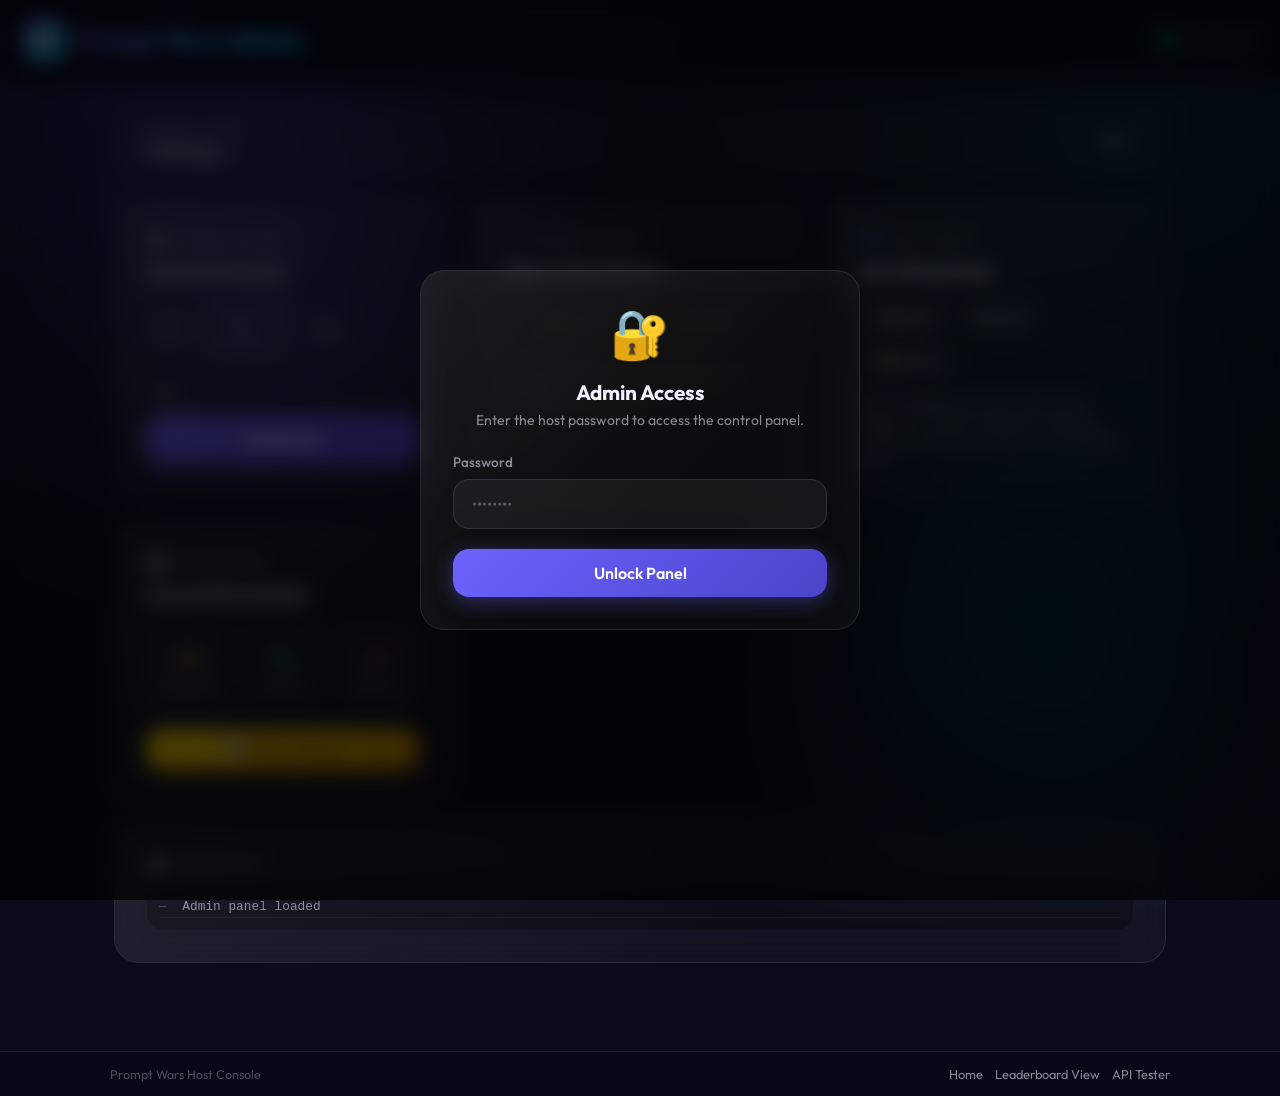
==== admin.html @ 33228e89 "Merge pull request #1 from satyam01rajput/aditya align frontend and Apps Script API for end-to-end e" ====
<!DOCTYPE html>
<html lang="en">

<head>
  <meta charset="UTF-8" />
  <meta name="viewport" content="width=device-width, initial-scale=1.0" />
  <title>Prompt Wars — Admin Panel</title>
  <meta name="description" content="Host control panel for Prompt Wars event management." />
  <link rel="stylesheet" href="assets/css/style.css" />
  <style>
    .admin-grid {
      display: grid;
      gap: 20px;
      grid-template-columns: 1fr;
    }

    @media (min-width: 768px) {
      .admin-grid {
        grid-template-columns: 1fr 1fr;
      }
    }

    @media (min-width: 1100px) {
      .admin-grid {
        grid-template-columns: repeat(3, 1fr);
      }
    }

    .control-card {
      height: 100%;
    }

    .ctrl-label {
      font-size: 0.75rem;
      font-weight: 600;
      text-transform: uppercase;
      letter-spacing: 0.1em;
      color: var(--text-muted);
      margin-bottom: 10px;
      display: flex;
      align-items: center;
      gap: 6px;
    }

    .ctrl-label .ctrl-icon {
      font-size: 1rem;
    }

    .ctrl-title {
      font-size: 1.1rem;
      font-weight: 700;
      margin-bottom: 16px;
    }

    /* Round Number Spinner */
    .round-spinner {
      display: flex;
      align-items: center;
      gap: 12px;
    }

    .round-spinner input {
      text-align: center;
      font-size: 1.8rem;
      font-weight: 800;
      max-width: 90px;
      color: var(--primary);
    }

    .round-spin-btn {
      width: 44px;
      height: 44px;
      border-radius: 50%;
      border: 1px solid var(--border);
      background: var(--surface);
      color: var(--text);
      font-size: 1.3rem;
      cursor: pointer;
      display: flex;
      align-items: center;
      justify-content: center;
      transition: all var(--transition);
    }

    .round-spin-btn:hover {
      background: var(--primary);
      border-color: var(--primary);
      box-shadow: 0 0 20px var(--primary-glow);
      transform: scale(1.1);
    }

    /* Status live indicator */
    .live-status-row {
      display: flex;
      align-items: center;
      justify-content: space-between;
      padding: 14px 18px;
      background: var(--surface);
      border-radius: var(--radius);
      border: 1px solid var(--border);
      margin-bottom: 20px;
    }

    /* Stat cards */
    .stat-row {
      display: grid;
      grid-template-columns: repeat(3, 1fr);
      gap: 10px;
    }

    .stat-box {
      padding: 14px;
      border-radius: var(--radius);
      background: var(--surface);
      border: 1px solid var(--border);
      text-align: center;
    }

    .stat-num {
      font-size: 1.8rem;
      font-weight: 800;
      display: block;
    }

    .stat-lbl {
      font-size: 0.75rem;
      color: var(--text-muted);
      margin-top: 2px;
    }

    .stat-pending {
      color: var(--warning);
    }

    .stat-scored {
      color: var(--success);
    }

    .stat-error {
      color: var(--danger);
    }

    /* Mode pills */
    .mode-pills {
      display: flex;
      gap: 8px;
      flex-wrap: wrap;
    }

    .mode-pill {
      padding: 8px 16px;
      border-radius: 100px;
      border: 1px solid var(--border);
      background: var(--surface);
      color: var(--text-muted);
      cursor: pointer;
      font-size: 0.85rem;
      font-weight: 600;
      font-family: var(--font);
      transition: all var(--transition);
    }

    .mode-pill:hover {
      border-color: var(--primary);
      color: var(--primary);
    }

    .mode-pill.active-majority {
      border-color: var(--accent);
      color: var(--accent);
      background: rgba(0, 212, 255, 0.1);
    }

    .mode-pill.active-minority {
      border-color: var(--warning);
      color: var(--warning);
      background: rgba(255, 214, 0, 0.1);
    }

    .mode-pill.active-secret {
      border-color: var(--danger);
      color: var(--danger);
      background: rgba(255, 64, 129, 0.1);
    }

    /* Reveal section */
    .reveal-section {
      margin-top: 16px;
      padding: 16px;
      border-radius: var(--radius);
      background: rgba(255, 64, 129, 0.07);
      border: 1px solid rgba(255, 64, 129, 0.2);
      display: none;
    }

    .reveal-section .reveal-label {
      font-size: 0.8rem;
      color: var(--danger);
      font-weight: 600;
      margin-bottom: 10px;
    }

    /* Full-width row cards */
    .admin-full {
      grid-column: 1 / -1;
    }

    /* Header */
    .admin-header {
      display: flex;
      align-items: center;
      justify-content: space-between;
      padding: 20px 24px;
      background: rgba(10, 10, 26, 0.85);
      backdrop-filter: blur(20px);
      -webkit-backdrop-filter: blur(20px);
      border-bottom: 1px solid var(--border);
      position: sticky;
      top: 0;
      z-index: 100;
    }

    .live-dot {
      width: 10px;
      height: 10px;
      border-radius: 50%;
      background: var(--success);
      box-shadow: 0 0 12px var(--success);
      animation: dotPulse 1.2s ease-in-out infinite;
      flex-shrink: 0;
    }

    /* Password Modal specifics */
    .pw-modal-icon {
      font-size: 3rem;
      text-align: center;
      display: block;
      margin-bottom: 16px;
    }

    .pw-modal-title {
      font-size: 1.3rem;
      font-weight: 700;
      text-align: center;
      margin-bottom: 6px;
    }

    .pw-modal-sub {
      font-size: 0.875rem;
      color: var(--text-muted);
      text-align: center;
      margin-bottom: 24px;
    }

    .admin-main {
      padding: 24px 0 60px;
    }

    /* Action log */
    .action-log {
      max-height: 180px;
      overflow-y: auto;
      padding: 12px;
      background: rgba(0, 0, 0, 0.3);
      border-radius: var(--radius);
      font-size: 0.8rem;
      font-family: 'Courier New', monospace;
    }

    .log-entry {
      padding: 3px 0;
      border-bottom: 1px solid rgba(255, 255, 255, 0.04);
      color: var(--text-muted);
    }

    .log-entry.success {
      color: var(--success);
    }

    .log-entry.error {
      color: var(--danger);
    }

    .log-entry time {
      opacity: 0.5;
      margin-right: 8px;
    }
  </style>
</head>

<body>
  <div class="bg-mesh"></div>
  <div class="bg-orb bg-orb-1"></div>
  <div class="bg-orb bg-orb-2"></div>

  <!-- Password Modal -->
  <div class="modal-overlay show" id="pw-modal">
    <div class="modal">
      <div class="glass-card">
        <span class="pw-modal-icon">🔐</span>
        <h2 class="pw-modal-title">Admin Access</h2>
        <p class="pw-modal-sub">Enter the host password to access the control panel.</p>
        <div class="form-group">
          <label for="pw-input">Password</label>
          <input type="password" id="pw-input" class="form-input" placeholder="••••••••" autocomplete="off" />
        </div>
        <button class="btn btn-primary btn-full" id="pw-submit">
          <span id="pw-btn-text">Unlock Panel</span>
          <div class="spinner hidden" id="pw-spinner"></div>
        </button>
        <p class="text-muted text-sm text-center mt-3" id="pw-error" style="color:var(--danger);display:none;">Incorrect
          password. Try again.</p>
      </div>
    </div>
  </div>

  <!-- Header -->
  <header class="admin-header">
    <div class="brand-logo">
      <div class="logo-icon">⚡</div>
      <span class="logo-text" id="event-name-hdr">Prompt Wars Admin</span>
    </div>
    <div style="display:flex;align-items:center;gap:10px;">
      <div class="live-dot"></div>
      <span style="font-size:0.85rem;color:var(--text-muted);">Live Control</span>
    </div>
  </header>

  <!-- Admin Main -->
  <div class="page-content admin-main">
    <div class="container-lg">

      <!-- Current Status Banner -->
      <div class="live-status-row anim-fade-down mb-6" style="grid-column:1/-1">
        <div>
          <p
            style="font-size:0.78rem;color:var(--text-muted);text-transform:uppercase;letter-spacing:0.08em;margin-bottom:4px;">
            Current State</p>
          <p style="font-weight:700;font-size:1.1rem;" id="status-summary">— Waiting —</p>
        </div>
        <div style="display:flex;gap:10px;align-items:center;">
          <div class="badge" id="status-badge-main">
            <div class="dot"></div> —
          </div>
        </div>
      </div>

      <div class="admin-grid">

        <!-- Card 1: Round Control -->
        <div class="glass-card control-card anim-fade-up delay-1">
          <p class="ctrl-label"><span class="ctrl-icon">🔢</span> Round Control</p>
          <p class="ctrl-title">Set Active Round</p>
          <div class="round-spinner mb-4">
            <button class="round-spin-btn" id="round-dec">−</button>
            <input type="number" id="round-input" class="form-input" value="1" min="1" max="20" />
            <button class="round-spin-btn" id="round-inc">+</button>
          </div>
          <p class="text-muted text-sm mb-4" id="round-type-display">Type: —</p>
          <button class="btn btn-primary btn-full" id="set-round-btn">Set Round</button>
        </div>

        <!-- Card 2: Status Control -->
        <div class="glass-card control-card anim-fade-up delay-2">
          <p class="ctrl-label"><span class="ctrl-icon">🚦</span> Round Status</p>
          <p class="ctrl-title">Open / Close Round</p>
          <div class="toggle-switch mb-4">
            <button class="toggle-opt" id="btn-open" onclick="setStatus('open')">🟢 Open</button>
            <button class="toggle-opt" id="btn-close" onclick="setStatus('closed')">🔴 Close</button>
          </div>
          <p class="text-muted text-sm">Opening a round lets participants submit. Closing it locks submissions and
            triggers scoring for poll rounds.</p>
        </div>

        <!-- Card 3: Poll Mode -->
        <div class="glass-card control-card anim-fade-up delay-3">
          <p class="ctrl-label"><span class="ctrl-icon">🗳️</span> Poll Mode</p>
          <p class="ctrl-title">Set Voting Mode</p>
          <div class="mode-pills mb-4">
            <button class="mode-pill" id="pill-majority" onclick="setPollMode('majority')">Majority</button>
            <button class="mode-pill" id="pill-minority" onclick="setPollMode('minority')">Minority</button>
            <button class="mode-pill" id="pill-secret" onclick="setPollMode('secret')">🤫 Secret</button>
          </div>
          <p class="text-muted text-sm">Set this <strong>before</strong> opening a poll round. Majority = popular side
            wins. Minority = unpopular side wins. Secret = revealed by host.</p>

          <!-- Secret Reveal -->
          <div class="reveal-section" id="reveal-section">
            <p class="reveal-label">🔐 Reveal Secret Poll Result</p>
            <select id="reveal-mode-select" class="form-input mb-3">
              <option value="majority">Majority Wins</option>
              <option value="minority">Minority Wins</option>
            </select>
            <button class="btn btn-danger btn-full btn-sm" id="reveal-btn">⚡ Reveal Now</button>
          </div>
        </div>

        <!-- Card 4: Submission Stats -->
        <div class="glass-card control-card anim-fade-up delay-4">
          <p class="ctrl-label"><span class="ctrl-icon">📊</span> Submissions</p>
          <p class="ctrl-title">Current Round Stats</p>
          <div class="stat-row mb-4">
            <div class="stat-box">
              <span class="stat-num stat-pending" id="stat-pending">—</span>
              <span class="stat-lbl">Pending</span>
            </div>
            <div class="stat-box">
              <span class="stat-num stat-scored" id="stat-scored">—</span>
              <span class="stat-lbl">Scored</span>
            </div>
            <div class="stat-box">
              <span class="stat-num stat-error" id="stat-error">—</span>
              <span class="stat-lbl">Errors</span>
            </div>
          </div>
          <div class="progress-bar mb-3">
            <div class="progress-fill" id="score-progress" style="width:0%"></div>
          </div>
          <button class="btn btn-warning btn-full btn-sm" id="rescore-btn">🔄 Rescore Errors</button>
        </div>

        <!-- Card 5: Action Log -->
        <div class="glass-card control-card anim-fade-up delay-5 admin-full">
          <p class="ctrl-label"><span class="ctrl-icon">📋</span> Action Log</p>
          <div class="action-log" id="action-log">
            <div class="log-entry"><time>—</time> Admin panel loaded</div>
          </div>
        </div>

      </div>
    </div>
  </div>

  <footer class="site-footer">
    <div class="site-footer-inner">
      <p class="site-footer-copy">Prompt Wars Host Console</p>
      <div class="site-footer-links">
        <a href="index.html">Home</a>
        <a href="leaderboard.html">Leaderboard View</a>
        <a href="api-test.html">API Tester</a>
      </div>
    </div>
  </footer>

  <script src="assets/js/config.js"></script>
  <script src="assets/js/utils.js"></script>
  <script>
    let adminPassword = '';
    let currentRound = 1, currentStatus = 'closed', currentPollMode = 'majority';
    let statusInterval = null;

    // ── Password Modal ────────────────────────────────────────
    document.getElementById('pw-input').addEventListener('keydown', e => {
      if (e.key === 'Enter') document.getElementById('pw-submit').click();
    });

    document.getElementById('pw-submit').addEventListener('click', async () => {
      const pw = document.getElementById('pw-input').value.trim();
      if (!pw) return;
      document.getElementById('pw-btn-text').textContent = 'Verifying…';
      document.getElementById('pw-spinner').classList.remove('hidden');
      document.getElementById('pw-submit').disabled = true;
      document.getElementById('pw-error').style.display = 'none';

      // Validate by making a status request with password
      const res = await callLeaderboard(pw);
      if (res.success) {
        adminPassword = pw;
        sessionStorage.setItem('pw_admin_pass', pw);
        closePwModal();
        startAdminPolling();
        log('Admin authenticated.', 'success');
      } else {
        const errEl = document.getElementById('pw-error');
        if (res.error === 'INVALID_ACTION') {
          errEl.textContent = 'Leaderboard auth endpoint missing in backend.';
        } else {
          errEl.textContent = 'Incorrect password. Try again.';
        }
        document.getElementById('pw-error').style.display = 'block';
        document.getElementById('pw-btn-text').textContent = 'Unlock Panel';
        document.getElementById('pw-spinner').classList.add('hidden');
        document.getElementById('pw-submit').disabled = false;
      }
    });

    function closePwModal() {
      const modal = document.getElementById('pw-modal');
      modal.style.opacity = '0';
      setTimeout(() => modal.style.display = 'none', 300);
    }

    // ── Init ──────────────────────────────────────────────────
    window.addEventListener('DOMContentLoaded', () => {
      const saved = sessionStorage.getItem('pw_admin_pass');
      if (saved) {
        adminPassword = saved;
        closePwModal();
        startAdminPolling();
        log('Session resumed.', 'success');
      }
      setupRoundSpinner();
    });

    // ── Status Polling ────────────────────────────────────────
    function startAdminPolling() {
      if (statusInterval) clearInterval(statusInterval);
      fetchAdminStatus();
      statusInterval = setInterval(fetchAdminStatus, 5000);
    }

    async function fetchAdminStatus() {
      const res = await callAPIGet({ action: 'status' });
      if (!res.success) return;
      currentRound = res.roundNumber;
      currentStatus = res.status;
      currentPollMode = res.pollMode;
      updateAdminUI();
      document.getElementById('event-name-hdr').textContent = (res.eventName || 'Prompt Wars') + ' Admin';
      document.title = res.eventName + ' — Admin';
    }

    function updateAdminUI() {
      // Status summary
      const typeLabel = currentStatus === 'open' ? '🟢 OPEN' : '🔴 CLOSED';
      document.getElementById('status-summary').textContent =
        `Round ${currentRound} · ${typeLabel}`;

      const badge = document.getElementById('status-badge-main');
      badge.className = `badge ${currentStatus === 'open' ? 'badge-open' : 'badge-closed'}`;
      badge.innerHTML = `<div class="dot ${currentStatus === 'open' ? 'dot-pulse' : ''}"></div>${currentStatus.toUpperCase()}`;

      // Round input
      document.getElementById('round-input').value = currentRound;

      // Status toggle
      document.getElementById('btn-open').className =
        'toggle-opt' + (currentStatus === 'open' ? ' active-open' : '');
      document.getElementById('btn-close').className =
        'toggle-opt' + (currentStatus === 'closed' ? ' active-closed' : '');

      // Poll mode pills
      ['majority', 'minority', 'secret'].forEach(m => {
        document.getElementById('pill-' + m).className =
          'mode-pill' + (currentPollMode === m ? ' active-' + m : '');
      });

      // Secret reveal
      document.getElementById('reveal-section').style.display =
        currentPollMode === 'secret' ? 'block' : 'none';
    }

    // ── Round Spinner ─────────────────────────────────────────
    function setupRoundSpinner() {
      document.getElementById('round-inc').addEventListener('click', () => {
        const inp = document.getElementById('round-input');
        inp.value = parseInt(inp.value || 1) + 1;
        inp.style.animation = 'none';
        void inp.offsetWidth;
        inp.style.animation = 'scaleIn 0.2s cubic-bezier(0.4,0,0.2,1)';
      });
      document.getElementById('round-dec').addEventListener('click', () => {
        const inp = document.getElementById('round-input');
        const v = parseInt(inp.value || 1);
        if (v > 1) inp.value = v - 1;
        inp.style.animation = 'none';
        void inp.offsetWidth;
        inp.style.animation = 'scaleIn 0.2s cubic-bezier(0.4,0,0.2,1)';
      });
    }

    // ── Set Round ─────────────────────────────────────────────
    document.getElementById('set-round-btn').addEventListener('click', async () => {
      const round = parseInt(document.getElementById('round-input').value);
      if (!round || round < 1) { showToast('Enter a valid round number.', 'error'); return; }
      const btn = document.getElementById('set-round-btn');
      btn.disabled = true; btn.textContent = 'Setting…';
      const res = await callAPI({ action: 'setControl', adminPassword, round });
      btn.disabled = false; btn.textContent = 'Set Round';
      if (res.success) {
        showToast(`Round set to ${round} ✓`, 'success');
        log(`Round changed to ${round}`, 'success');
        fetchAdminStatus();
      } else {
        showToast(getErrorMessage(res.error), 'error');
        log(`Set round failed: ${res.error}`, 'error');
      }
    });

    // ── Set Status ────────────────────────────────────────────
    async function setStatus(status) {
      const res = await callAPI({ action: 'setControl', adminPassword, status });
      if (res.success) {
        currentStatus = status;
        updateAdminUI();
        showToast(`Round ${status === 'open' ? '🟢 Opened' : '🔴 Closed'}`, status === 'open' ? 'success' : 'warning');
        log(`Status → ${status}`, 'success');
        fetchAdminStatus();
      } else {
        showToast(getErrorMessage(res.error), 'error');
        log(`Status change failed: ${res.error}`, 'error');
      }
    }

    // ── Set Poll Mode ─────────────────────────────────────────
    async function setPollMode(mode) {
      const res = await callAPI({ action: 'setControl', adminPassword, pollMode: mode });
      if (res.success) {
        currentPollMode = mode;
        updateAdminUI();
        showToast(`Poll mode: ${mode} ✓`, 'success');
        log(`Poll mode → ${mode}`, 'success');
      } else {
        showToast(getErrorMessage(res.error), 'error');
        log(`Poll mode change failed: ${res.error}`, 'error');
      }
    }

    // ── Reveal Poll ───────────────────────────────────────────
    document.getElementById('reveal-btn').addEventListener('click', async () => {
      const mode = document.getElementById('reveal-mode-select').value;
      const btn = document.getElementById('reveal-btn');
      btn.disabled = true; btn.innerHTML = '<div class="spinner" style="margin:auto"></div>';
      const res = await callAPI({
        action: 'revealPoll',
        adminPassword,
        round: currentRound,
        mode
      });
      btn.disabled = false; btn.textContent = '⚡ Reveal Now';
      if (res.success) {
        showToast(`Poll revealed! ${res.scoresSaved} scores saved ✓`, 'success');
        log(`Poll revealed: round ${currentRound}, mode ${mode}, ${res.scoresSaved} scores.`, 'success');
      } else {
        showToast(getErrorMessage(res.error), 'error');
        log(`Reveal failed: ${res.error}`, 'error');
      }
    });

    // ── Rescore ───────────────────────────────────────────────
    document.getElementById('rescore-btn').addEventListener('click', async () => {
      const btn = document.getElementById('rescore-btn');
      btn.disabled = true; btn.innerHTML = '<div class="spinner" style="margin:auto"></div>';
      const res = await callAPI({ action: 'rescoreRound', adminPassword, round: currentRound });
      btn.disabled = false; btn.textContent = '🔄 Rescore Errors';
      if (res.success) {
        showToast(`${res.requeued} submission(s) queued for re-scoring ✓`, 'success');
        log(`Rescore: ${res.requeued} requeued for round ${currentRound}.`, 'success');
      } else {
        showToast(getErrorMessage(res.error), 'error');
        log(`Rescore failed: ${res.error}`, 'error');
      }
    });

    // ── Action Log ────────────────────────────────────────────
    function log(message, type = '') {
      const logEl = document.getElementById('action-log');
      const entry = document.createElement('div');
      entry.className = 'log-entry ' + type;
      const now = new Date();
      entry.innerHTML = `<time>${now.toLocaleTimeString()}</time>${message}`;
      logEl.insertBefore(entry, logEl.firstChild);
    }
  </script>
</body>

</html>
---- assets/css/style.css ----
@import url("../../style.css");
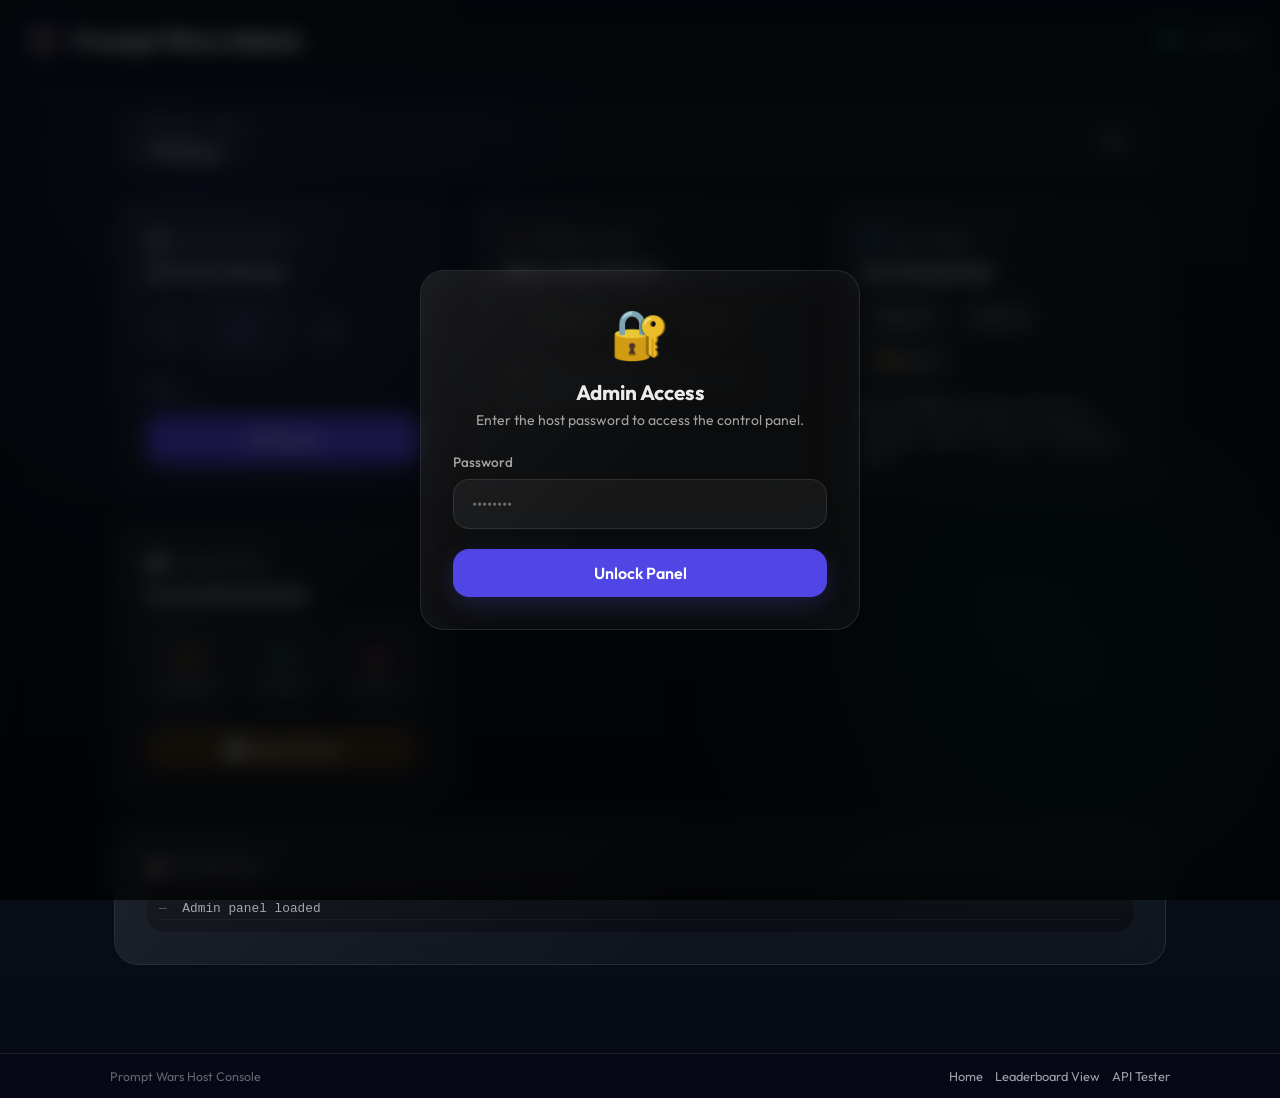
==== commit da8a096d: "Merge pull request #2 from satyam01rajput/aditya Aditya" ====
--- a/admin.html
+++ b/admin.html
@@ -211,7 +211,7 @@
       align-items: center;
       justify-content: space-between;
       padding: 20px 24px;
-      background: rgba(10, 10, 26, 0.85);
+      background: rgba(11,18,32,0.86);
       backdrop-filter: blur(20px);
       -webkit-backdrop-filter: blur(20px);
       border-bottom: 1px solid var(--border);
@@ -228,6 +228,17 @@
       box-shadow: 0 0 12px var(--success);
       animation: dotPulse 1.2s ease-in-out infinite;
       flex-shrink: 0;
+    }
+
+    /* Console tone-down */
+    .control-card:hover {
+      transform: none;
+    }
+    .round-spin-btn:hover {
+      background: rgba(255,255,255,0.08);
+      border-color: rgba(255,255,255,0.14);
+      box-shadow: none;
+      transform: none;
     }
 
     /* Password Modal specifics */
